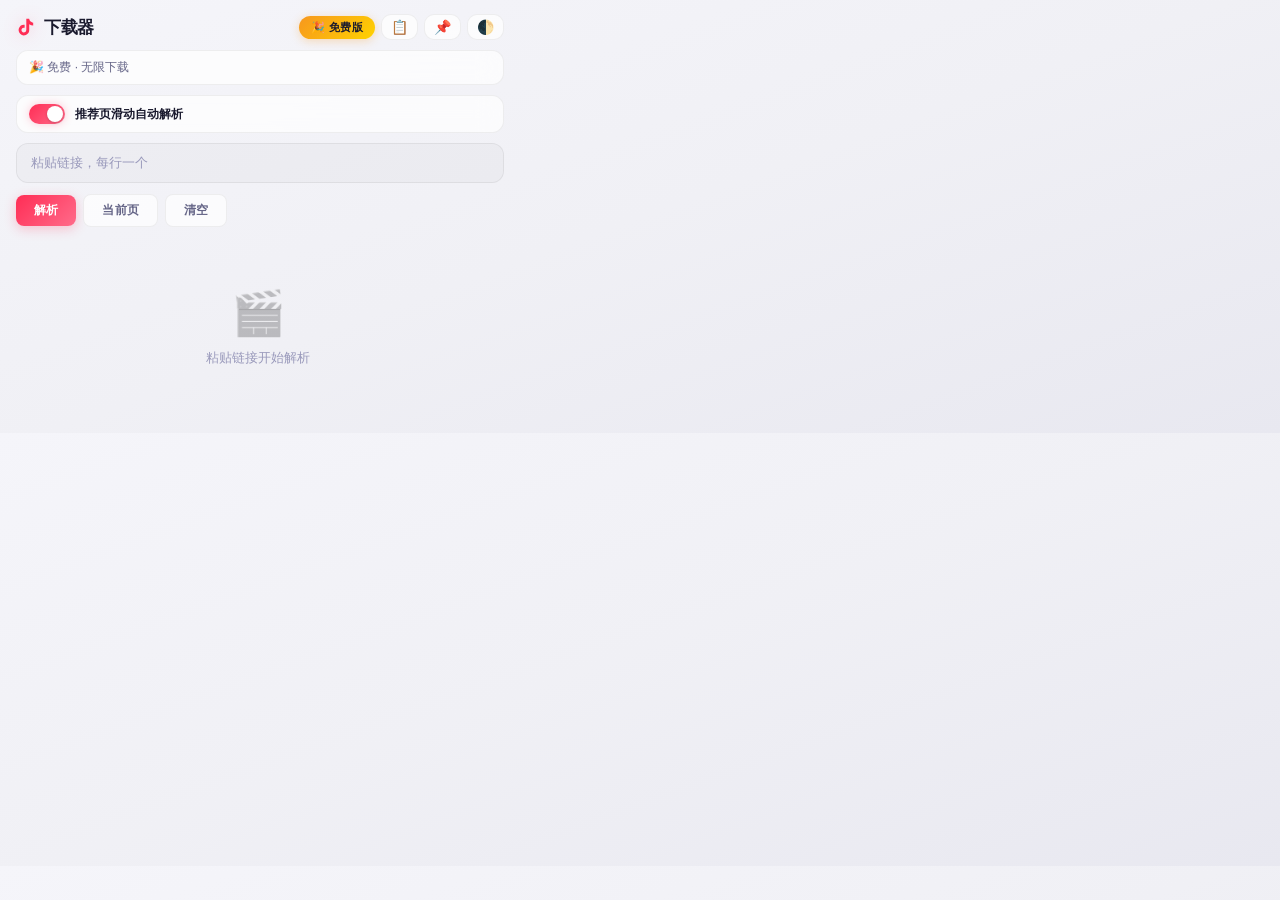
==== popup.html @ aeb2c349 "TikTok/Douyin watermark-free video downloader (Chrome MV3 + Web) - Chrome extension: local request i" ====
<!DOCTYPE html>
<html lang="zh-CN">
<head>
  <meta charset="UTF-8">
  <meta name="viewport" content="width=device-width, initial-scale=1.0">
  <title>TikTok下载器</title>
  <link rel="stylesheet" href="popup.css">
</head>
<body>
  <div class="app">
    <header class="header">
      <div class="logo">
        <svg viewBox="0 0 24 24" fill="currentColor" width="18" height="18"><path d="M19.59 6.69a4.83 4.83 0 0 1-3.77-4.25V2h-3.45v13.67a2.89 2.89 0 0 1-5.2 1.74 2.89 2.89 0 0 1 2.31-4.64 2.93 2.93 0 0 1 .88.13V9.4a6.84 6.84 0 0 0-1-.05A6.33 6.33 0 0 0 5 20.1a6.34 6.34 0 0 0 10.86-4.43v-7a8.16 8.16 0 0 0 4.77 1.52v-3.4a4.85 4.85 0 0 1-1-.1z"/></svg>
        <span>下载器</span>
      </div>
      <div class="header-right">
        <span id="statusBadge" class="badge">🎉 免费版</span>
        <button id="bringToFrontBtn" class="icon-btn" title="拉到最前面" style="display:none;">🔝</button>
        <button id="sidePanelBtn" class="icon-btn" title="侧边栏模式（浏览器右侧，不消失）">📋</button>
        <button id="openWindowBtn" class="icon-btn" title="独立窗口（点击别处不消失）">📌</button>
        <button id="themeToggle" class="icon-btn">🌓</button>
      </div>
    </header>

    <div class="status-row">
      <span id="statusText">🎉 免费 · 无限下载</span>
    </div>

    <!-- 推荐页自动解析开关 -->
    <div class="settings-row">
      <label class="setting-toggle">
        <input type="checkbox" id="recommendAutoParse" checked>
        <span class="toggle-slider"></span>
        <span class="setting-label">推荐页滑动自动解析</span>
      </label>
    </div>

    <div class="input-section">
      <textarea id="urlInput" rows="1" placeholder="粘贴链接，每行一个"></textarea>
      <div class="input-actions">
        <button id="parseBtn" class="btn btn-primary">解析</button>
        <button id="stopParseBtn" class="btn btn-danger" style="display:none;">停止</button>
        <button id="grabBtn" class="btn btn-ghost">当前页</button>
        <button id="clearBtn" class="btn btn-ghost">清空</button>
        <div id="statusIndicator" class="status-indicator" style="display:none;">
          <span class="spinner"></span>
          <span id="statusMessage">解析中...</span>
        </div>
      </div>
    </div>

    <div id="resultToolbar" class="result-toolbar" style="display:none;">
      <span id="videoCount">已解析 0 个视频</span>
      <label class="skip-downloaded-label">
        <input type="checkbox" id="skipDownloaded" checked>
        <span>跳过已下载</span>
      </label>
      <button id="downloadAllBtn" class="btn btn-primary btn-sm">⬇ 下载全部</button>
    </div>
    <div id="historyToolbar" class="history-toolbar" style="display:none;">
      <span id="downloadedCount">已下载 0 个视频</span>
      <div class="history-actions">
        <button id="exportHistoryBtn" class="btn btn-ghost btn-xs">导出</button>
        <button id="clearHistoryBtn" class="btn btn-ghost btn-xs">清空</button>
      </div>
    </div>

    <div id="videoList" class="video-list">
      <div class="empty-state">
        <div class="empty-icon">🎬</div>
        <p>粘贴链接开始解析</p>
      </div>
    </div>

    <div id="toast" class="toast"></div>

    <div id="previewModal" class="preview-modal" style="display:none;">
      <div class="preview-overlay" id="previewOverlay"></div>
      <div class="preview-content">
        <button id="previewClose" class="preview-close">✕</button>
        <video id="previewVideo" controls autoplay playsinline></video>
        <div class="preview-info">
          <div class="preview-title" id="previewTitle"></div>
          <div class="preview-author" id="previewAuthor"></div>
        </div>
      </div>
    </div>
  </div>
  <script type="module" src="popup.js"></script>
</body>
</html>
---- popup.css ----
* { margin: 0; padding: 0; box-sizing: border-box; }
:root {
  --bg: #0a0a14;
  --bg-gradient: linear-gradient(160deg, #0d0d1a 0%, #0a0a14 50%, #111125 100%);
  --bg-card: rgba(255, 255, 255, 0.04);
  --bg-card-hover: rgba(255, 255, 255, 0.08);
  --bg-input: rgba(255, 255, 255, 0.03);
  --border: rgba(255, 255, 255, 0.06);
  --border-hover: rgba(255, 255, 255, 0.12);
  --text: #f0f0f5;
  --text-secondary: #9898b8;
  --text-muted: #5a5a7a;
  --primary: #ff2d55;
  --primary-light: #ff6b8a;
  --primary-glow: rgba(255, 45, 85, 0.25);
  --gold: #f7971e;
  --gold-light: #ffd200;
  --success: #34c759;
  --success-glow: rgba(52, 199, 89, 0.25);
  --error: #ff3b30;
  --error-glow: rgba(255, 59, 48, 0.25);
  --radius: 16px;
  --radius-sm: 12px;
  --radius-xs: 8px;
  --font: -apple-system, BlinkMacSystemFont, 'Segoe UI', 'PingFang SC', 'Microsoft YaHei', sans-serif;
}
@media (prefers-color-scheme: light) {
  :root {
    --bg: #f0f0f5;
    --bg-gradient: linear-gradient(160deg, #f5f5fa 0%, #f0f0f5 50%, #e8e8f0 100%);
    --bg-card: rgba(255, 255, 255, 0.7);
    --bg-card-hover: rgba(255, 255, 255, 0.95);
    --bg-input: rgba(0, 0, 0, 0.025);
    --border: rgba(0, 0, 0, 0.06);
    --border-hover: rgba(0, 0, 0, 0.12);
    --text: #1a1a2e;
    --text-secondary: #666688;
    --text-muted: #9999bb;
  }
}
body {
  width: 520px;
  min-height: 400px;
  max-height: 620px;
  background: var(--bg-gradient);
  color: var(--text);
  font-family: var(--font);
  overflow: hidden;
  padding: 14px 16px 16px;
  transition: background 0.3s;
}
::-webkit-scrollbar { width: 5px; }
::-webkit-scrollbar-thumb { background: rgba(255,255,255,0.15); border-radius: 5px; }
::-webkit-scrollbar-thumb:hover { background: rgba(255,255,255,0.25); }
::-webkit-scrollbar-track { background: transparent; }
/* ---------- Header ---------- */
.header {
  display: flex;
  justify-content: space-between;
  align-items: center;
  margin-bottom: 10px;
}
.logo {
  display: flex;
  align-items: center;
  gap: 8px;
  font-size: 17px;
  font-weight: 800;
  color: var(--text);
  letter-spacing: -0.3px;
}
.logo svg {
  color: var(--primary);
  filter: drop-shadow(0 0 8px var(--primary-glow));
  width: 20px;
  height: 20px;
}
.header-right { display: flex; align-items: center; gap: 6px; }
.badge {
  font-size: 11px;
  font-weight: 800;
  padding: 4px 12px;
  border-radius: 20px;
  background: linear-gradient(135deg, var(--gold), var(--gold-light));
  color: #1a1a2e;
  box-shadow: 0 2px 10px rgba(247, 151, 30, 0.3);
  letter-spacing: 0.3px;
}
.icon-btn {
  background: var(--bg-card);
  border: 1px solid var(--border);
  font-size: 14px;
  cursor: pointer;
  color: var(--text-secondary);
  padding: 5px 9px;
  border-radius: 10px;
  transition: all 0.2s cubic-bezier(0.4, 0, 0.2, 1);
  line-height: 1;
}
.icon-btn:hover {
  background: var(--bg-card-hover);
  color: var(--text);
  border-color: var(--border-hover);
  transform: translateY(-1px);
}
/* ---------- Status Row ---------- */
.status-row {
  display: flex;
  justify-content: space-between;
  align-items: center;
  font-size: 12px;
  color: var(--text-secondary);
  padding: 8px 12px;
  background: var(--bg-card);
  border: 1px solid var(--border);
  border-radius: var(--radius-sm);
  margin-bottom: 10px;
  backdrop-filter: blur(12px);
}
.status-row strong { color: var(--primary); font-weight: 800; }
/* ---------- Settings Row ---------- */
.settings-row {
  display: flex;
  align-items: center;
  margin-bottom: 10px;
  padding: 8px 12px;
  background: var(--bg-card);
  border: 1px solid var(--border);
  border-radius: var(--radius-sm);
  backdrop-filter: blur(12px);
}
.setting-toggle {
  display: flex;
  align-items: center;
  gap: 10px;
  cursor: pointer;
  user-select: none;
  font-size: 12px;
  color: var(--text-secondary);
  font-weight: 600;
}
.setting-toggle input[type="checkbox"] {
  display: none;
}
.toggle-slider {
  position: relative;
  width: 36px;
  height: 20px;
  background: var(--border-hover);
  border-radius: 20px;
  transition: all 0.3s;
  flex-shrink: 0;
}
.toggle-slider::before {
  content: '';
  position: absolute;
  top: 2px;
  left: 2px;
  width: 16px;
  height: 16px;
  background: #fff;
  border-radius: 50%;
  transition: all 0.3s;
  box-shadow: 0 1px 3px rgba(0,0,0,0.2);
}
.setting-toggle input[type="checkbox"]:checked + .toggle-slider {
  background: linear-gradient(135deg, var(--primary), var(--primary-light));
  box-shadow: 0 0 8px var(--primary-glow);
}
.setting-toggle input[type="checkbox"]:checked + .toggle-slider::before {
  left: 18px;
}
.setting-label {
  transition: color 0.2s;
}
.setting-toggle input[type="checkbox"]:checked ~ .setting-label {
  color: var(--text);
}
/* ---------- Input Section ---------- */
.input-section { margin-bottom: 10px; }
.input-section textarea {
  width: 100%;
  padding: 10px 14px;
  background: var(--bg-input);
  border: 1px solid var(--border);
  border-radius: var(--radius-sm);
  color: var(--text);
  font-size: 13px;
  font-family: var(--font);
  resize: none;
  min-height: 38px;
  transition: all 0.2s;
  line-height: 1.4;
}
.input-section textarea:focus {
  outline: none;
  border-color: var(--primary);
  box-shadow: 0 0 0 3px var(--primary-glow);
  background: var(--bg-card);
}
.input-section textarea::placeholder { color: var(--text-muted); }
.input-actions {
  display: flex;
  gap: 7px;
  margin-top: 7px;
  align-items: center;
  flex-wrap: wrap;
}
.btn {
  padding: 7px 18px;
  border: none;
  border-radius: var(--radius-xs);
  font-size: 12px;
  font-weight: 700;
  cursor: pointer;
  transition: all 0.2s cubic-bezier(0.4, 0, 0.2, 1);
  font-family: var(--font);
  letter-spacing: 0.2px;
}
.btn-primary {
  background: linear-gradient(135deg, var(--primary), var(--primary-light));
  color: #fff;
  box-shadow: 0 3px 12px var(--primary-glow);
}
.btn-primary:hover { transform: translateY(-1px); box-shadow: 0 5px 18px var(--primary-glow); }
.btn-primary:active { transform: translateY(0); }
.btn-ghost {
  background: var(--bg-card);
  color: var(--text-secondary);
  border: 1px solid var(--border);
}
.btn-ghost:hover { background: var(--bg-card-hover); color: var(--text); border-color: var(--border-hover); transform: translateY(-1px); }
.btn-danger {
  background: linear-gradient(135deg, #ff3b30, #ff6b6b);
  color: #fff;
  border: none;
  font-weight: 800;
  box-shadow: 0 3px 12px var(--error-glow);
}
.btn-danger:hover { transform: translateY(-1px); box-shadow: 0 5px 18px var(--error-glow); }
/* ---------- Status Indicator ---------- */
.status-indicator {
  display: inline-flex;
  align-items: center;
  gap: 6px;
  font-size: 12px;
  color: var(--text-secondary);
  padding: 5px 12px;
  background: var(--bg-card);
  border-radius: var(--radius-xs);
  border: 1px solid var(--border);
  animation: fadeIn 0.3s ease;
  font-weight: 500;
}
.status-indicator .spinner {
  display: inline-block;
  width: 13px;
  height: 13px;
  border: 2px solid var(--border);
  border-top: 2px solid var(--primary);
  border-radius: 50%;
  animation: spin 0.6s linear infinite;
}
@keyframes spin { to { transform: rotate(360deg); } }
@keyframes fadeIn { from { opacity: 0; transform: scale(0.9); } to { opacity: 1; transform: scale(1); } }
.status-indicator.error .spinner { border-top-color: var(--error); }
.status-indicator.error { color: var(--error); border-color: rgba(255, 59, 48, 0.3); }
/* ---------- Result Toolbar ---------- */
.result-toolbar {
  display: flex;
  justify-content: space-between;
  align-items: center;
  padding: 9px 14px;
  margin-bottom: 8px;
  font-size: 12px;
  color: var(--text-secondary);
  background: var(--bg-card);
  border-radius: var(--radius-sm);
  border: 1px solid var(--border);
  backdrop-filter: blur(12px);
  gap: 8px;
}
.result-toolbar #videoCount { font-weight: 700; color: var(--text); }
.result-toolbar .btn-sm {
  padding: 6px 16px;
  font-size: 12px;
  font-weight: 800;
  box-shadow: 0 2px 10px var(--primary-glow);
}
.skip-downloaded-label {
  display: flex;
  align-items: center;
  gap: 5px;
  cursor: pointer;
  font-size: 11px;
  color: var(--text-secondary);
  user-select: none;
  font-weight: 500;
}
.skip-downloaded-label input[type="checkbox"] {
  width: 14px;
  height: 14px;
  cursor: pointer;
  accent-color: var(--primary);
}
.history-toolbar {
  display: flex;
  justify-content: space-between;
  align-items: center;
  padding: 7px 14px;
  margin-bottom: 8px;
  font-size: 11px;
  color: var(--text-muted);
  background: var(--bg-card);
  border-radius: var(--radius-sm);
  border: 1px solid var(--border);
}
.history-toolbar .history-actions {
  display: flex;
  gap: 6px;
}
.history-toolbar .btn-xs {
  padding: 4px 12px;
  font-size: 11px;
  font-weight: 700;
}
/* ---------- Video List ---------- */
.video-list {
  flex: 1;
  overflow-y: auto;
  display: flex;
  flex-direction: column;
  gap: 8px;
  padding-right: 4px;
  max-height: 380px;
  min-height: 60px;
}
.empty-state {
  text-align: center;
  padding: 50px 0;
  color: var(--text-muted);
}
.empty-icon {
  font-size: 44px;
  opacity: 0.3;
  margin-bottom: 10px;
}
.empty-state p { font-size: 13px; font-weight: 500; }
/* ---------- Video Card ---------- */
.video-card {
  display: flex;
  align-items: center;
  gap: 12px;
  padding: 10px 12px;
  background: var(--bg-card);
  border-radius: var(--radius-sm);
  border: 1px solid var(--border);
  transition: all 0.2s cubic-bezier(0.4, 0, 0.2, 1);
  position: relative;
  backdrop-filter: blur(12px);
}
.video-card:hover {
  background: var(--bg-card-hover);
  border-color: var(--border-hover);
  transform: translateY(-1px);
  box-shadow: 0 6px 20px rgba(0, 0, 0, 0.2);
}
.video-card .btn-delete-corner {
  position: absolute;
  top: 5px;
  right: 5px;
  background: transparent;
  border: none;
  color: var(--text-muted);
  font-size: 14px;
  cursor: pointer;
  padding: 4px 8px;
  z-index: 10;
  transition: all 0.2s;
  line-height: 1;
  border-radius: 8px;
  opacity: 0;
}
.video-card:hover .btn-delete-corner { opacity: 1; }
.video-card .btn-delete-corner:hover {
  color: var(--error);
  background: rgba(255, 59, 48, 0.12);
  transform: scale(1.1);
}
/* Cover */
.video-card .cover {
  width: 72px;
  height: 72px;
  border-radius: var(--radius-xs);
  overflow: hidden;
  flex-shrink: 0;
  background: var(--bg-input);
  position: relative;
  cursor: pointer;
  box-shadow: 0 3px 10px rgba(0, 0, 0, 0.25);
  transition: transform 0.2s;
}
.video-card .cover:hover { transform: scale(1.03); }
.video-card .cover img { width: 100%; height: 100%; object-fit: cover; }
.video-card .cover .dur {
  position: absolute;
  bottom: 4px;
  right: 4px;
  background: rgba(0, 0, 0, 0.8);
  font-size: 9px;
  padding: 2px 6px;
  border-radius: 5px;
  color: #fff;
  font-weight: 700;
  backdrop-filter: blur(4px);
}
.video-card .cover .source-badge {
  position: absolute;
  top: 4px;
  left: 4px;
  background: rgba(0, 0, 0, 0.75);
  font-size: 8px;
  padding: 2px 6px;
  border-radius: 5px;
  color: #fff;
  font-weight: 700;
  backdrop-filter: blur(4px);
}
/* Info */
.video-card .info {
  flex: 1;
  min-width: 0;
  padding-right: 8px;
}
.video-card .info .title {
  font-size: 13px;
  font-weight: 600;
  display: -webkit-box;
  -webkit-line-clamp: 2;
  -webkit-box-orient: vertical;
  overflow: hidden;
  cursor: pointer;
  color: var(--text);
  line-height: 1.35;
  max-height: 2.7em;
  padding-right: 16px;
  transition: color 0.2s;
}
.video-card .info .title:hover { color: var(--primary); }
.video-card .info .meta {
  font-size: 11px;
  color: var(--text-secondary);
  display: flex;
  gap: 8px;
  margin-top: 5px;
  align-items: center;
  flex-wrap: wrap;
  row-gap: 3px;
}
.video-card .info .meta .quality {
  color: var(--primary);
  font-weight: 800;
  background: var(--primary-glow);
  padding: 2px 7px;
  border-radius: 5px;
  font-size: 10px;
}
.video-card .info .meta .author {
  display: flex;
  align-items: center;
  gap: 3px;
  font-weight: 500;
}
.video-card .info .meta .file-size {
  color: var(--text-muted);
  font-size: 10px;
}
.video-card .info .meta .likes {
  color: var(--text-secondary);
  font-size: 10px;
  font-weight: 600;
}
/* ---------- Download Progress Bar ---------- */
.download-progress {
  display: flex;
  align-items: center;
  gap: 8px;
  margin-top: 8px;
  width: 100%;
}
.progress-bar {
  flex: 1;
  height: 6px;
  background: var(--border);
  border-radius: 4px;
  overflow: hidden;
  min-width: 0;
}
.progress-fill {
  height: 100%;
  width: 0%;
  background: linear-gradient(90deg, var(--primary), var(--primary-light));
  border-radius: 4px;
  transition: width 0.3s ease;
  box-shadow: 0 0 8px var(--primary-glow);
}
.progress-text {
  font-size: 10px;
  color: var(--text-secondary);
  white-space: nowrap;
  flex-shrink: 0;
  min-width: 75px;
  text-align: right;
  font-weight: 600;
}
/* ---------- Actions / Circular Download Button ---------- */
.video-card .actions {
  display: flex;
  gap: 4px;
  flex-shrink: 0;
  flex-direction: column;
  align-items: center;
}
.video-card .actions .btn-dl {
  width: 38px;
  height: 38px;
  border-radius: 50%;
  background: linear-gradient(135deg, var(--primary), var(--primary-light));
  color: #fff;
  border: none;
  font-size: 15px;
  cursor: pointer;
  font-weight: 700;
  transition: all 0.2s cubic-bezier(0.4, 0, 0.2, 1);
  display: flex;
  align-items: center;
  justify-content: center;
  box-shadow: 0 3px 12px var(--primary-glow);
}
.video-card .actions .btn-dl:hover {
  transform: scale(1.12);
  box-shadow: 0 5px 18px var(--primary-glow);
}
.video-card .actions .btn-dl:active { transform: scale(0.95); }
.video-card .actions .btn-dl:disabled {
  cursor: wait;
  transform: none;
}
/* 已下载状态 */
.video-card .actions .btn-dl.btn-downloaded {
  background: linear-gradient(135deg, var(--success), #30d158);
  box-shadow: 0 3px 12px var(--success-glow);
}
.video-card .actions .btn-dl.btn-downloaded:hover {
  background: linear-gradient(135deg, var(--primary), var(--primary-light));
  box-shadow: 0 5px 18px var(--primary-glow);
}
/* Download success state */
.video-card .actions .btn-dl.dl-success {
  background: linear-gradient(135deg, var(--success), #30d158);
  box-shadow: 0 3px 12px var(--success-glow);
  animation: popIn 0.3s ease;
}
@keyframes popIn {
  0% { transform: scale(0.8); }
  50% { transform: scale(1.15); }
  100% { transform: scale(1); }
}
/* Download error / retry state */
.video-card .actions .btn-dl.dl-error {
  background: linear-gradient(135deg, var(--error), #ff6b6b);
  box-shadow: 0 3px 12px var(--error-glow);
  animation: shake 0.4s ease;
}
@keyframes shake {
  0%, 100% { transform: translateX(0); }
  25% { transform: translateX(-2px); }
  75% { transform: translateX(2px); }
}
/* ---------- Toast ---------- */
.toast {
  position: fixed;
  bottom: 16px;
  left: 50%;
  transform: translateX(-50%) translateY(50px);
  padding: 8px 20px;
  background: rgba(0, 0, 0, 0.9);
  backdrop-filter: blur(12px);
  color: #fff;
  border-radius: 12px;
  font-size: 12px;
  font-weight: 600;
  z-index: 999;
  opacity: 0;
  transition: 0.3s cubic-bezier(0.34, 1.56, 0.64, 1);
  pointer-events: none;
  border: 1px solid rgba(255, 255, 255, 0.08);
  box-shadow: 0 6px 24px rgba(0, 0, 0, 0.35);
}
.toast.show { opacity: 1; transform: translateX(-50%) translateY(0); }
/* ---------- Preview Modal ---------- */
.preview-modal {
  position: fixed;
  inset: 0;
  z-index: 2000;
  display: flex;
  align-items: center;
  justify-content: center;
}
.preview-overlay {
  position: absolute;
  inset: 0;
  background: rgba(0, 0, 0, 0.85);
  backdrop-filter: blur(8px);
}
.preview-content {
  position: relative;
  width: 92%;
  max-width: 340px;
  background: var(--bg);
  border-radius: var(--radius);
  overflow: hidden;
  box-shadow: 0 24px 70px rgba(0, 0, 0, 0.5);
  border: 1px solid var(--border);
}
.preview-close {
  position: absolute;
  top: 10px;
  right: 10px;
  width: 30px;
  height: 30px;
  border: none;
  border-radius: 50%;
  background: rgba(0, 0, 0, 0.7);
  color: #fff;
  font-size: 14px;
  cursor: pointer;
  z-index: 10;
  backdrop-filter: blur(6px);
  transition: all 0.2s;
}
.preview-close:hover { background: var(--primary); transform: scale(1.1); }
#previewVideo { width: 100%; max-height: 380px; background: #000; display: block; }
.preview-info { padding: 12px 16px; }
.preview-title {
  font-size: 13px;
  font-weight: 700;
  white-space: nowrap;
  overflow: hidden;
  text-overflow: ellipsis;
}
.preview-author { font-size: 11px; color: var(--text-secondary); margin-top: 3px; }
/* ===== 独立窗口模式：自适应窗口大小 ===== */
body.window-mode {
  width: 100%;
  height: 100vh;
  max-height: none;
  min-height: 100vh;
  overflow: hidden;
  padding: 14px 16px 16px;
}
body.window-mode .app {
  height: 100%;
  display: flex;
  flex-direction: column;
}
body.window-mode .video-list {
  flex: 1;
  overflow-y: auto;
  min-height: 0;
  max-height: none;
}
/* ===== 侧边栏模式：自适应侧边栏大小 ===== */
body.sidepanel-mode {
  width: 100%;
  height: 100vh;
  max-height: none;
  min-height: 100vh;
  overflow: hidden;
  padding: 12px 14px 14px;
}
body.sidepanel-mode .app {
  height: 100%;
  display: flex;
  flex-direction: column;
}
body.sidepanel-mode .video-list {
  flex: 1;
  overflow-y: auto;
  min-height: 0;
  max-height: none;
}
/* 侧边栏窄屏适配 */
body.sidepanel-mode .header { margin-bottom: 8px; }
body.sidepanel-mode .logo { font-size: 15px; }
body.sidepanel-mode .logo svg { width: 18px; height: 18px; }
body.sidepanel-mode .status-row { padding: 7px 10px; font-size: 11px; margin-bottom: 8px; }
body.sidepanel-mode .input-section textarea { padding: 8px 12px; font-size: 12px; min-height: 34px; }
body.sidepanel-mode .btn { padding: 6px 14px; font-size: 11px; }
body.sidepanel-mode .result-toolbar { padding: 7px 10px; font-size: 11px; flex-wrap: wrap; gap: 6px; }
body.sidepanel-mode .result-toolbar .btn-sm { padding: 5px 12px; font-size: 11px; }
body.sidepanel-mode .history-toolbar { padding: 6px 10px; font-size: 10px; flex-wrap: wrap; gap: 6px; }
body.sidepanel-mode .video-card {
  gap: 10px;
  padding: 8px 10px;
}
body.sidepanel-mode .video-card .cover {
  width: 62px;
  height: 62px;
}
body.sidepanel-mode .video-card .info .title {
  font-size: 12px;
  padding-right: 14px;
}
body.sidepanel-mode .video-card .info .meta {
  font-size: 10px;
  gap: 6px;
  margin-top: 4px;
}
body.sidepanel-mode .video-card .actions .btn-dl {
  width: 34px;
  height: 34px;
  font-size: 13px;
}
body.sidepanel-mode .skip-downloaded-label { font-size: 10px; }
body.sidepanel-mode .icon-btn { padding: 4px 7px; font-size: 13px; }
body.sidepanel-mode .badge { font-size: 10px; padding: 3px 10px; }
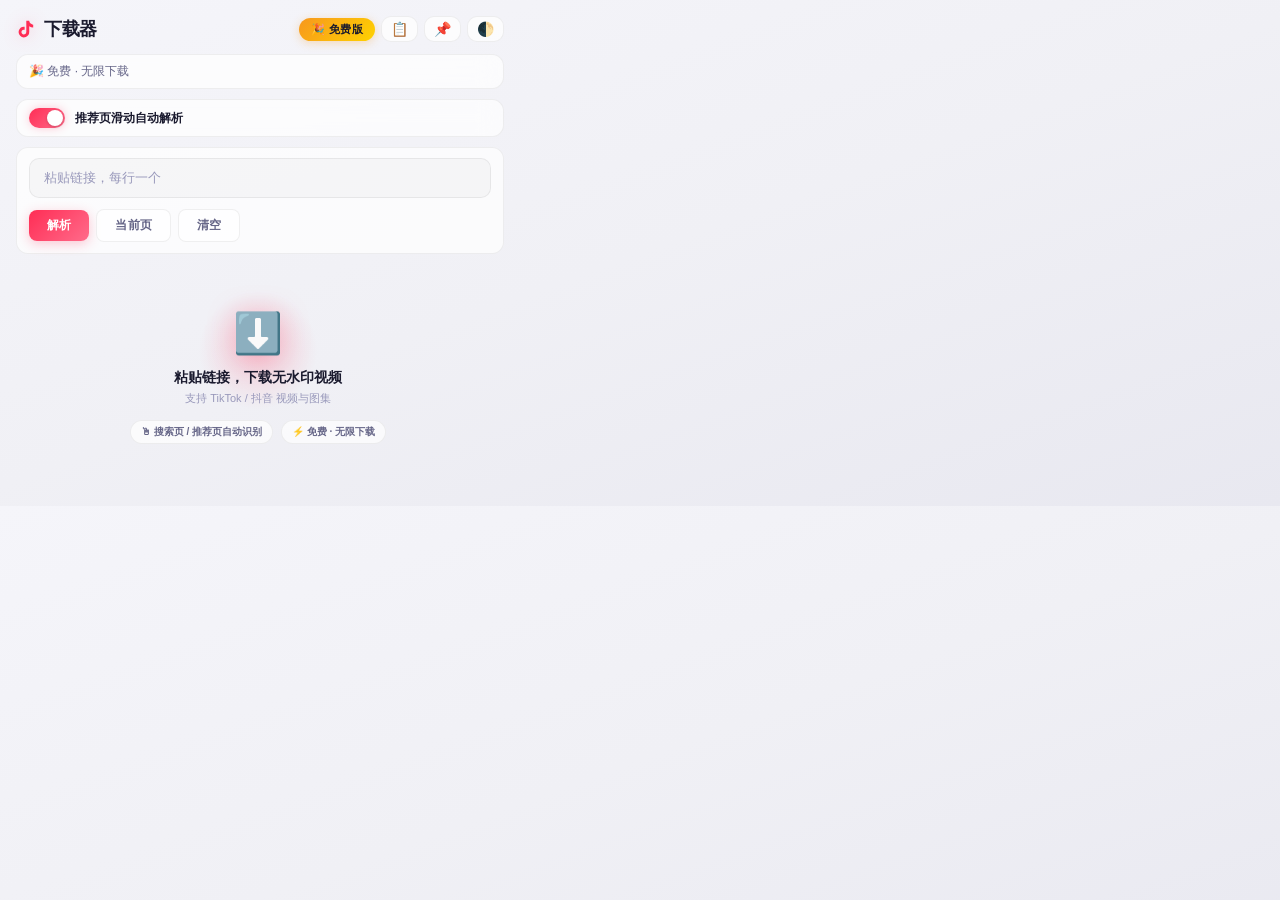
==== commit 6e39d572: "v4.0.5: v4.0.1 UI base + full parse/download fixes (own-backend, 3-tier download fallback, auto-pars" ====
--- a/popup.html
+++ b/popup.html
@@ -67,8 +67,14 @@
 
     <div id="videoList" class="video-list">
       <div class="empty-state">
-        <div class="empty-icon">🎬</div>
-        <p>粘贴链接开始解析</p>
+        <div class="empty-glow"></div>
+        <div class="empty-icon">⬇️</div>
+        <p class="empty-title">粘贴链接，下载无水印视频</p>
+        <p class="empty-sub">支持 TikTok / 抖音 视频与图集</p>
+        <div class="empty-tips">
+          <span class="tip-chip">🖱 搜索页 / 推荐页自动识别</span>
+          <span class="tip-chip">⚡ 免费 · 无限下载</span>
+        </div>
       </div>
     </div>
 
--- a/popup.css
+++ b/popup.css
@@ -40,13 +40,14 @@
 }
 body {
   width: 520px;
+  max-width: 100vw;
   min-height: 400px;
   max-height: 620px;
   background: var(--bg-gradient);
   color: var(--text);
   font-family: var(--font);
   overflow: hidden;
-  padding: 14px 16px 16px;
+  padding: 16px 16px 18px;
   transition: background 0.3s;
 }
 ::-webkit-scrollbar { width: 5px; }
@@ -58,13 +59,15 @@
   display: flex;
   justify-content: space-between;
   align-items: center;
-  margin-bottom: 10px;
+  flex-wrap: wrap;
+  row-gap: 6px;
+  margin-bottom: 12px;
 }
 .logo {
   display: flex;
   align-items: center;
   gap: 8px;
-  font-size: 17px;
+  font-size: 18px;
   font-weight: 800;
   color: var(--text);
   letter-spacing: -0.3px;
@@ -75,7 +78,7 @@
   width: 20px;
   height: 20px;
 }
-.header-right { display: flex; align-items: center; gap: 6px; }
+.header-right { display: flex; align-items: center; gap: 6px; flex-wrap: wrap; }
 .badge {
   font-size: 11px;
   font-weight: 800;
@@ -85,6 +88,8 @@
   color: #1a1a2e;
   box-shadow: 0 2px 10px rgba(247, 151, 30, 0.3);
   letter-spacing: 0.3px;
+  flex-shrink: 0;
+  white-space: nowrap;
 }
 .icon-btn {
   background: var(--bg-card);
@@ -96,12 +101,13 @@
   border-radius: 10px;
   transition: all 0.2s cubic-bezier(0.4, 0, 0.2, 1);
   line-height: 1;
+  flex-shrink: 0;
+  white-space: nowrap;
 }
 .icon-btn:hover {
   background: var(--bg-card-hover);
   color: var(--text);
   border-color: var(--border-hover);
-  transform: translateY(-1px);
 }
 /* ---------- Status Row ---------- */
 .status-row {
@@ -177,13 +183,19 @@
   color: var(--text);
 }
 /* ---------- Input Section ---------- */
-.input-section { margin-bottom: 10px; }
+.input-section {
+  margin-bottom: 12px;
+  padding: 10px 12px 11px;
+  background: var(--bg-card);
+  border: 1px solid var(--border);
+  border-radius: var(--radius-sm);
+}
 .input-section textarea {
   width: 100%;
   padding: 10px 14px;
   background: var(--bg-input);
   border: 1px solid var(--border);
-  border-radius: var(--radius-sm);
+  border-radius: 10px;
   color: var(--text);
   font-size: 13px;
   font-family: var(--font);
@@ -216,20 +228,21 @@
   transition: all 0.2s cubic-bezier(0.4, 0, 0.2, 1);
   font-family: var(--font);
   letter-spacing: 0.2px;
+  white-space: nowrap;
 }
 .btn-primary {
   background: linear-gradient(135deg, var(--primary), var(--primary-light));
   color: #fff;
   box-shadow: 0 3px 12px var(--primary-glow);
 }
-.btn-primary:hover { transform: translateY(-1px); box-shadow: 0 5px 18px var(--primary-glow); }
-.btn-primary:active { transform: translateY(0); }
+.btn-primary:hover { box-shadow: 0 5px 18px var(--primary-glow); }
+.btn-primary:active { transform: scale(0.98); }
 .btn-ghost {
   background: var(--bg-card);
   color: var(--text-secondary);
   border: 1px solid var(--border);
 }
-.btn-ghost:hover { background: var(--bg-card-hover); color: var(--text); border-color: var(--border-hover); transform: translateY(-1px); }
+.btn-ghost:hover { background: var(--bg-card-hover); color: var(--text); border-color: var(--border-hover); }
 .btn-danger {
   background: linear-gradient(135deg, #ff3b30, #ff6b6b);
   color: #fff;
@@ -237,7 +250,7 @@
   font-weight: 800;
   box-shadow: 0 3px 12px var(--error-glow);
 }
-.btn-danger:hover { transform: translateY(-1px); box-shadow: 0 5px 18px var(--error-glow); }
+.btn-danger:hover { box-shadow: 0 5px 18px var(--error-glow); }
 /* ---------- Status Indicator ---------- */
 .status-indicator {
   display: inline-flex;
@@ -336,16 +349,61 @@
   min-height: 60px;
 }
 .empty-state {
+  position: relative;
   text-align: center;
-  padding: 50px 0;
+  padding: 44px 16px;
   color: var(--text-muted);
+  display: flex;
+  flex-direction: column;
+  align-items: center;
+  gap: 4px;
+}
+.empty-glow {
+  position: absolute;
+  top: 24px;
+  left: 50%;
+  transform: translateX(-50%);
+  width: 120px;
+  height: 120px;
+  background: radial-gradient(circle, var(--primary-glow) 0%, transparent 70%);
+  opacity: 0.7;
+  pointer-events: none;
 }
 .empty-icon {
-  font-size: 44px;
-  opacity: 0.3;
+  position: relative;
+  font-size: 40px;
+  margin-bottom: 8px;
+  filter: drop-shadow(0 4px 14px var(--primary-glow));
+}
+.empty-title {
+  position: relative;
+  font-size: 14px;
+  font-weight: 700;
+  color: var(--text);
+}
+.empty-sub {
+  position: relative;
+  font-size: 11px;
+  color: var(--text-muted);
   margin-bottom: 10px;
 }
-.empty-state p { font-size: 13px; font-weight: 500; }
+.empty-tips {
+  position: relative;
+  display: flex;
+  gap: 8px;
+  flex-wrap: wrap;
+  justify-content: center;
+}
+.tip-chip {
+  font-size: 10px;
+  font-weight: 600;
+  padding: 4px 10px;
+  border-radius: 20px;
+  background: var(--bg-card);
+  border: 1px solid var(--border);
+  color: var(--text-secondary);
+  white-space: nowrap;
+}
 /* ---------- Video Card ---------- */
 .video-card {
   display: flex;
@@ -362,8 +420,7 @@
 .video-card:hover {
   background: var(--bg-card-hover);
   border-color: var(--border-hover);
-  transform: translateY(-1px);
-  box-shadow: 0 6px 20px rgba(0, 0, 0, 0.2);
+  box-shadow: 0 4px 18px rgba(0, 0, 0, 0.18);
 }
 .video-card .btn-delete-corner {
   position: absolute;
@@ -601,6 +658,10 @@
 /* ---------- Preview Modal ---------- */
 .preview-modal {
   position: fixed;
+  top: 0;
+  right: 0;
+  bottom: 0;
+  left: 0;
   inset: 0;
   z-index: 2000;
   display: flex;
@@ -609,6 +670,10 @@
 }
 .preview-overlay {
   position: absolute;
+  top: 0;
+  right: 0;
+  bottom: 0;
+  left: 0;
   inset: 0;
   background: rgba(0, 0, 0, 0.85);
   backdrop-filter: blur(8px);
@@ -725,3 +790,32 @@
 body.sidepanel-mode .skip-downloaded-label { font-size: 10px; }
 body.sidepanel-mode .icon-btn { padding: 4px 7px; font-size: 13px; }
 body.sidepanel-mode .badge { font-size: 10px; padding: 3px 10px; }
+/* ===== 浏览器兼容修复 =====
+ * 老内核浏览器（Chrome/Edge < 84、Safari < 14.1、部分国产浏览器）不支持 flex gap，
+ * 所有 flex 子元素会失去间距而"叠在一起"。用相邻兄弟 margin 精确模拟各容器 gap。 */
+@supports not (gap: 1px) {
+  .logo > * + *,
+  .header-right > * + *,
+  .history-actions > * + *,
+  .status-indicator > * + * {
+    margin-left: 6px;
+  }
+  .input-actions > * + * { margin-left: 7px; }
+  .result-toolbar > * + *,
+  .skip-downloaded-label > * + *,
+  .download-progress > * + * { margin-left: 8px; }
+  .setting-toggle > * + * { margin-left: 10px; }
+  .video-card > * + * { margin-left: 12px; }
+  .video-card .info .meta > * + * { margin-left: 8px; }
+  .video-card .info .meta .author > * + * { margin-left: 3px; }
+  .video-card .actions > * + * { margin-top: 4px; }
+  .header { row-gap: 6px; }
+}
+/* 极窄侧边栏（<400px）：隐藏"免费版"徽章并压缩按钮，防止换行挤压重叠 */
+@media (max-width: 400px) {
+  body.sidepanel-mode .badge { display: none; }
+  body.sidepanel-mode .header-right { gap: 4px; }
+  body.sidepanel-mode .icon-btn { padding: 4px 6px; font-size: 12px; }
+  body.sidepanel-mode .video-card { gap: 8px; padding: 8px 8px; }
+  body.sidepanel-mode .video-card .cover { width: 56px; height: 56px; }
+}
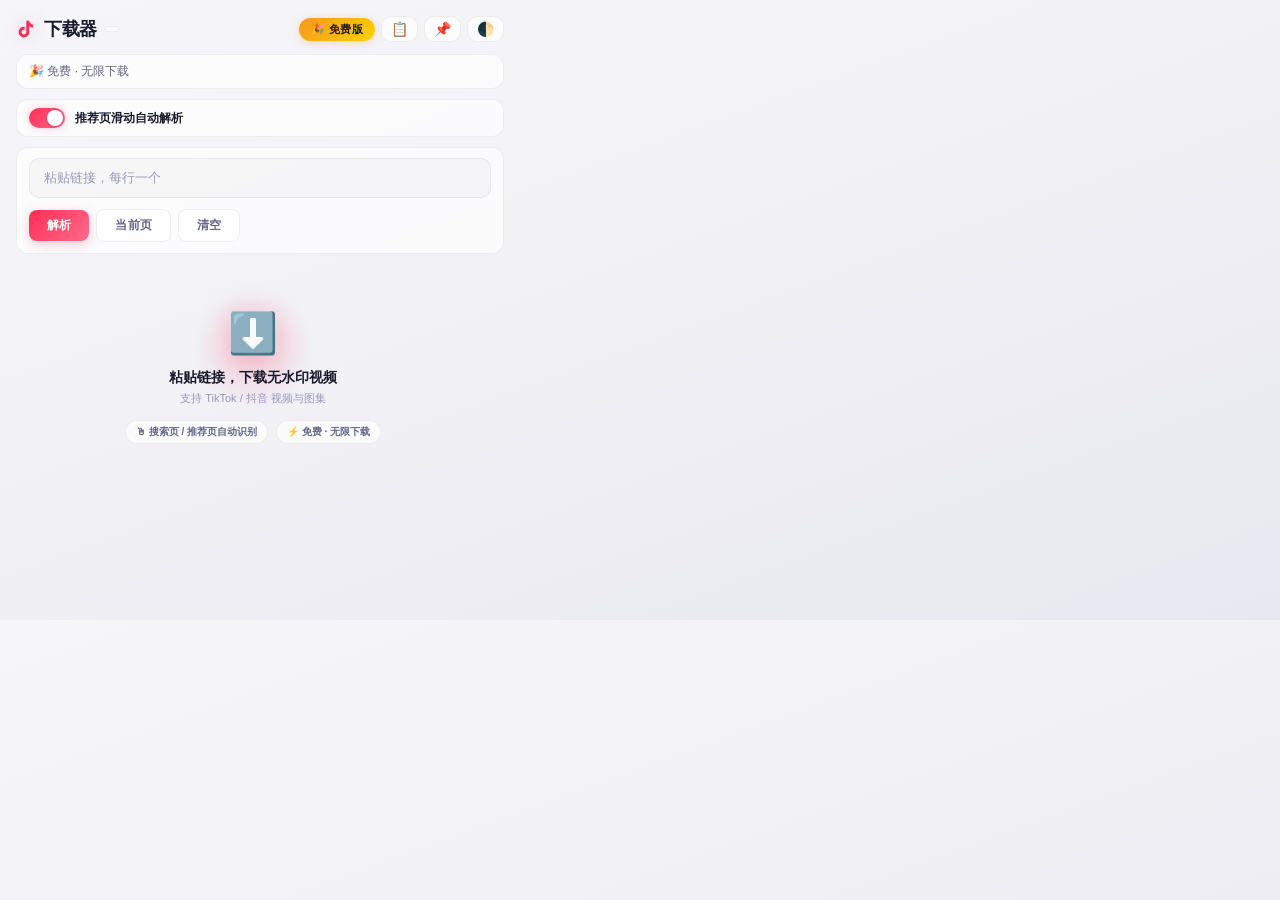
==== commit 4dbad420: "feat: version tag shown in popup header (verify loaded version at a glance), auto-parse retries once" ====
--- a/popup.html
+++ b/popup.html
@@ -12,6 +12,7 @@
       <div class="logo">
         <svg viewBox="0 0 24 24" fill="currentColor" width="18" height="18"><path d="M19.59 6.69a4.83 4.83 0 0 1-3.77-4.25V2h-3.45v13.67a2.89 2.89 0 0 1-5.2 1.74 2.89 2.89 0 0 1 2.31-4.64 2.93 2.93 0 0 1 .88.13V9.4a6.84 6.84 0 0 0-1-.05A6.33 6.33 0 0 0 5 20.1a6.34 6.34 0 0 0 10.86-4.43v-7a8.16 8.16 0 0 0 4.77 1.52v-3.4a4.85 4.85 0 0 1-1-.1z"/></svg>
         <span>下载器</span>
+        <span id="versionTag" class="version-tag"></span>
       </div>
       <div class="header-right">
         <span id="statusBadge" class="badge">🎉 免费版</span>
--- a/popup.css
+++ b/popup.css
@@ -41,8 +41,7 @@
 body {
   width: 520px;
   max-width: 100vw;
-  min-height: 400px;
-  max-height: 620px;
+  height: 620px;
   background: var(--bg-gradient);
   color: var(--text);
   font-family: var(--font);
@@ -50,6 +49,12 @@
   padding: 16px 16px 18px;
   transition: background 0.3s;
 }
+/* 全局 .app：固定高度下 flex 纵向布局，列表 flex:1 撑满，杜绝高度跳动 */
+.app {
+  height: 100%;
+  display: flex;
+  flex-direction: column;
+}
 ::-webkit-scrollbar { width: 5px; }
 ::-webkit-scrollbar-thumb { background: rgba(255,255,255,0.15); border-radius: 5px; }
 ::-webkit-scrollbar-thumb:hover { background: rgba(255,255,255,0.25); }
@@ -71,6 +76,17 @@
   font-weight: 800;
   color: var(--text);
   letter-spacing: -0.3px;
+}
+.version-tag {
+  font-size: 10px;
+  font-weight: 700;
+  color: var(--text-muted);
+  background: var(--bg-card);
+  border: 1px solid var(--border);
+  padding: 2px 6px;
+  border-radius: 6px;
+  letter-spacing: 0.3px;
+  flex-shrink: 0;
 }
 .logo svg {
   color: var(--primary);
@@ -121,7 +137,6 @@
   border: 1px solid var(--border);
   border-radius: var(--radius-sm);
   margin-bottom: 10px;
-  backdrop-filter: blur(12px);
 }
 .status-row strong { color: var(--primary); font-weight: 800; }
 /* ---------- Settings Row ---------- */
@@ -133,7 +148,6 @@
   background: var(--bg-card);
   border: 1px solid var(--border);
   border-radius: var(--radius-sm);
-  backdrop-filter: blur(12px);
 }
 .setting-toggle {
   display: flex;
@@ -290,7 +304,6 @@
   background: var(--bg-card);
   border-radius: var(--radius-sm);
   border: 1px solid var(--border);
-  backdrop-filter: blur(12px);
   gap: 8px;
 }
 .result-toolbar #videoCount { font-weight: 700; color: var(--text); }
@@ -341,11 +354,13 @@
 .video-list {
   flex: 1;
   overflow-y: auto;
+  scrollbar-gutter: stable;
+  scrollbar-width: thin;
   display: flex;
   flex-direction: column;
   gap: 8px;
   padding-right: 4px;
-  max-height: 380px;
+  max-height: none;
   min-height: 60px;
 }
 .empty-state {
@@ -415,7 +430,6 @@
   border: 1px solid var(--border);
   transition: all 0.2s cubic-bezier(0.4, 0, 0.2, 1);
   position: relative;
-  backdrop-filter: blur(12px);
 }
 .video-card:hover {
   background: var(--bg-card-hover);
@@ -469,7 +483,6 @@
   border-radius: 5px;
   color: #fff;
   font-weight: 700;
-  backdrop-filter: blur(4px);
 }
 .video-card .cover .source-badge {
   position: absolute;
@@ -481,7 +494,6 @@
   border-radius: 5px;
   color: #fff;
   font-weight: 700;
-  backdrop-filter: blur(4px);
 }
 /* Info */
 .video-card .info {
@@ -642,7 +654,6 @@
   transform: translateX(-50%) translateY(50px);
   padding: 8px 20px;
   background: rgba(0, 0, 0, 0.9);
-  backdrop-filter: blur(12px);
   color: #fff;
   border-radius: 12px;
   font-size: 12px;
@@ -676,7 +687,6 @@
   left: 0;
   inset: 0;
   background: rgba(0, 0, 0, 0.85);
-  backdrop-filter: blur(8px);
 }
 .preview-content {
   position: relative;
@@ -701,7 +711,6 @@
   font-size: 14px;
   cursor: pointer;
   z-index: 10;
-  backdrop-filter: blur(6px);
   transition: all 0.2s;
 }
 .preview-close:hover { background: var(--primary); transform: scale(1.1); }
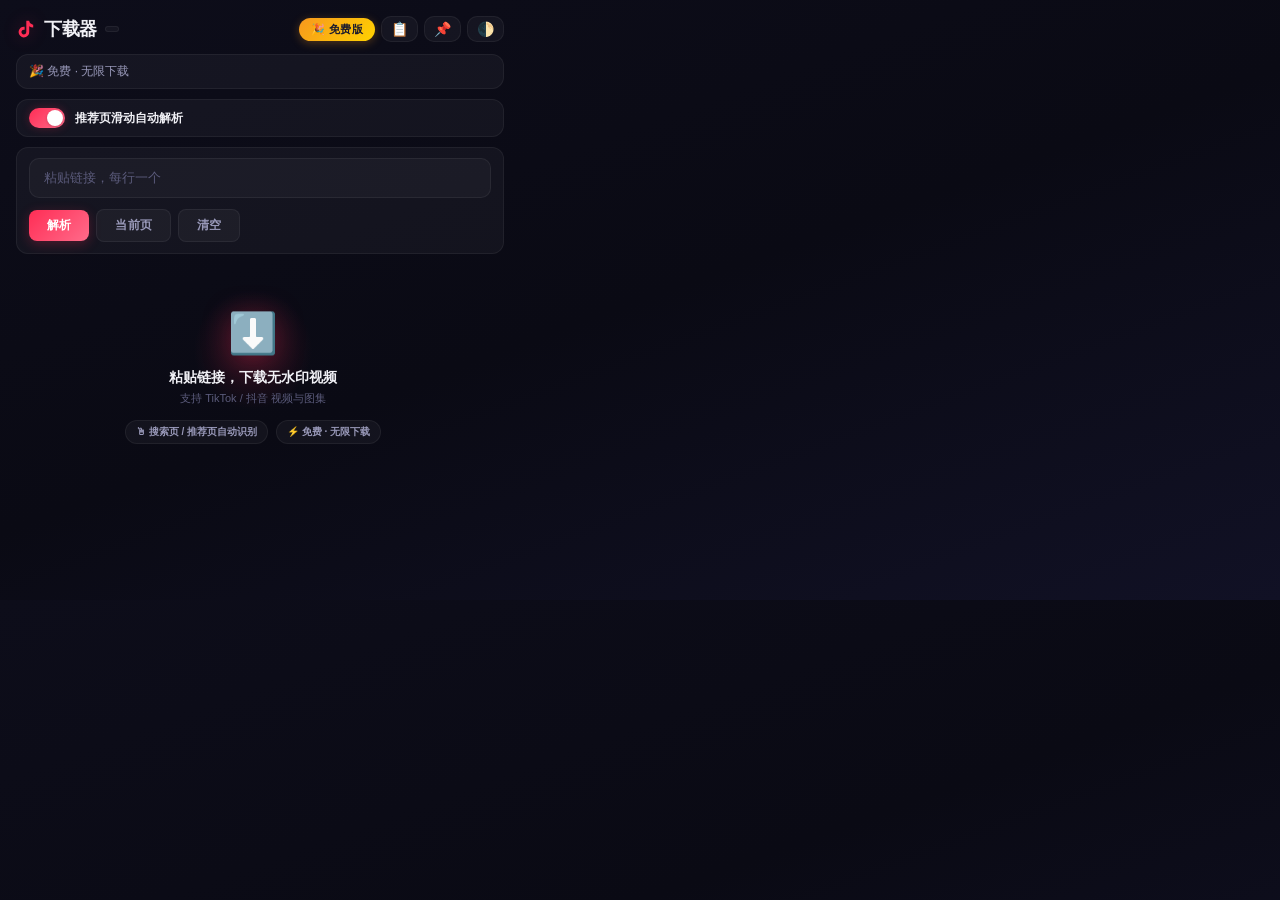
==== commit cedde0e4: "fix: no re-parse of already-parsed links (url-level skip), popup list front-insert no full-rebuild f" ====
--- a/popup.html
+++ b/popup.html
@@ -4,6 +4,10 @@
   <meta charset="UTF-8">
   <meta name="viewport" content="width=device-width, initial-scale=1.0">
   <title>TikTok下载器</title>
+  <script>
+    // 首屏防主题闪烁：CSS 加载/渲染前先按上次主题锁定配色（浅色系统下默认深色会闪一下）
+    try { document.documentElement.className = localStorage.getItem('td_theme') === 'light' ? 'force-light' : 'force-dark'; } catch (e) {}
+  </script>
   <link rel="stylesheet" href="popup.css">
 </head>
 <body>
@@ -93,6 +97,6 @@
       </div>
     </div>
   </div>
-  <script type="module" src="popup.js"></script>
+  <script src="popup.js"></script>
 </body>
 </html>
--- a/popup.css
+++ b/popup.css
@@ -38,10 +38,39 @@
     --text-muted: #9999bb;
   }
 }
+/* 主题防闪烁：<html> 带 force-light / force-dark 类时强制对应配色。
+   popup.html 首屏内联脚本在渲染前按 localStorage 记忆打类，避免弹窗打开瞬间
+   浅色系统下先亮一下再切到深色（旧版每次打开都会闪一下）。 */
+html.force-dark {
+  --bg: #0a0a14;
+  --bg-gradient: linear-gradient(160deg, #0d0d1a 0%, #0a0a14 50%, #111125 100%);
+  --bg-card: rgba(255, 255, 255, 0.04);
+  --bg-card-hover: rgba(255, 255, 255, 0.08);
+  --bg-input: rgba(255, 255, 255, 0.03);
+  --border: rgba(255, 255, 255, 0.06);
+  --border-hover: rgba(255, 255, 255, 0.12);
+  --text: #f0f0f5;
+  --text-secondary: #9898b8;
+  --text-muted: #5a5a7a;
+}
+html.force-light {
+  --bg: #f0f0f5;
+  --bg-gradient: linear-gradient(160deg, #f5f5fa 0%, #f0f0f5 50%, #e8e8f0 100%);
+  --bg-card: rgba(255, 255, 255, 0.7);
+  --bg-card-hover: rgba(255, 255, 255, 0.95);
+  --bg-input: rgba(0, 0, 0, 0.025);
+  --border: rgba(0, 0, 0, 0.06);
+  --border-hover: rgba(0, 0, 0, 0.12);
+  --text: #1a1a2e;
+  --text-secondary: #666688;
+  --text-muted: #9999bb;
+}
 body {
   width: 520px;
   max-width: 100vw;
-  height: 620px;
+  /* Chrome action popup 最大高度约 600px：超过会被裁掉底部，故固定为 600px 并配合
+     overflow:hidden + .app flex 布局，保证内容不跳动、不截断 */
+  height: 600px;
   background: var(--bg-gradient);
   color: var(--text);
   font-family: var(--font);
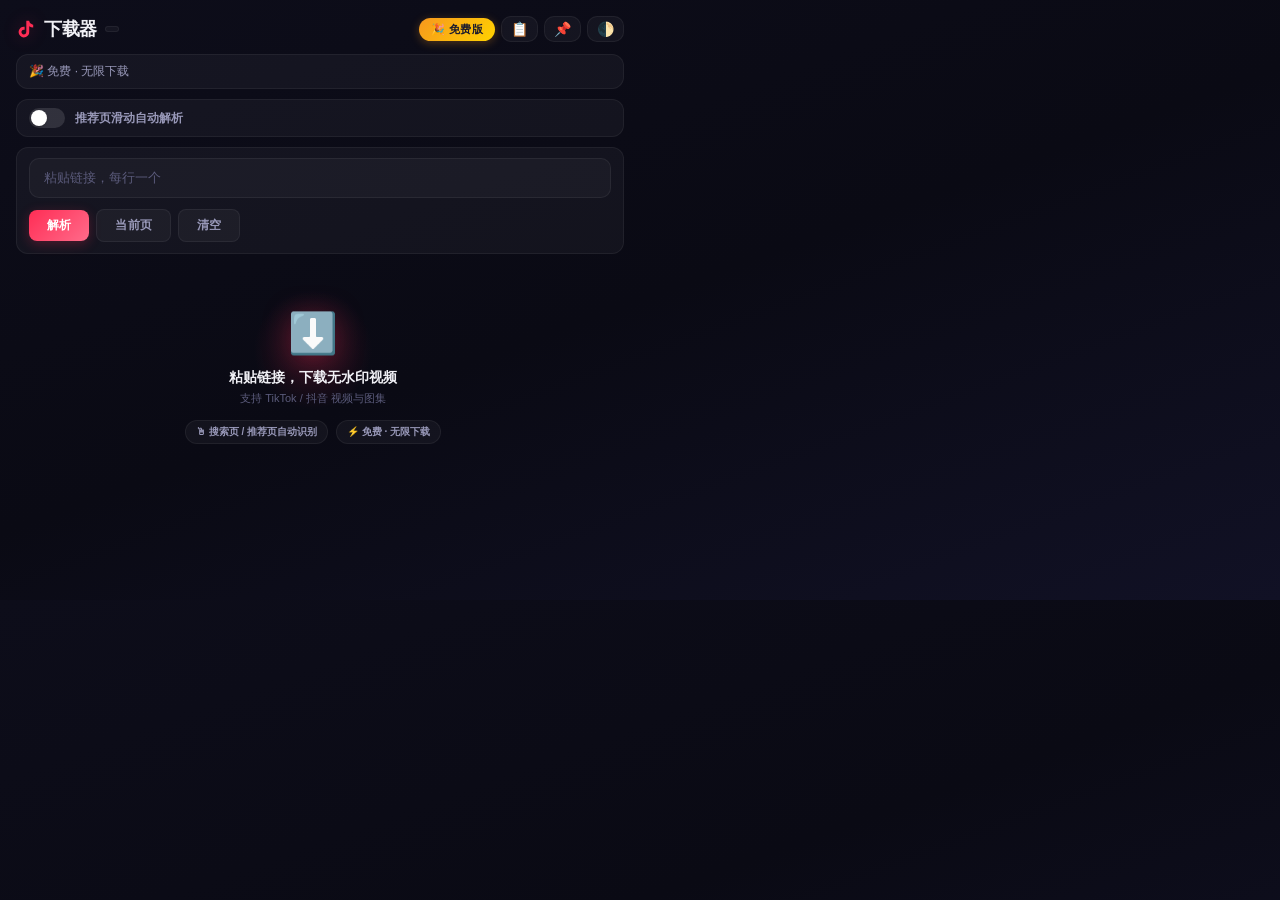
==== commit 2e87cc60: "feat: parse no longer forces wm-free (accept first-stage result incl watermark); auto-parse only for" ====
--- a/popup.html
+++ b/popup.html
@@ -34,7 +34,7 @@
     <!-- 推荐页自动解析开关 -->
     <div class="settings-row">
       <label class="setting-toggle">
-        <input type="checkbox" id="recommendAutoParse" checked>
+        <input type="checkbox" id="recommendAutoParse">
         <span class="toggle-slider"></span>
         <span class="setting-label">推荐页滑动自动解析</span>
       </label>
--- a/popup.css
+++ b/popup.css
@@ -66,7 +66,9 @@
   --text-muted: #9999bb;
 }
 body {
-  width: 520px;
+  /* 默认弹窗宽度 640px（Chrome 弹窗最大约 800px，留出余量）；
+     侧边栏/独立窗口模式会覆盖为 width:100% */
+  width: 640px;
   max-width: 100vw;
   /* Chrome action popup 最大高度约 600px：超过会被裁掉底部，故固定为 600px 并配合
      overflow:hidden + .app flex 布局，保证内容不跳动、不截断 */
